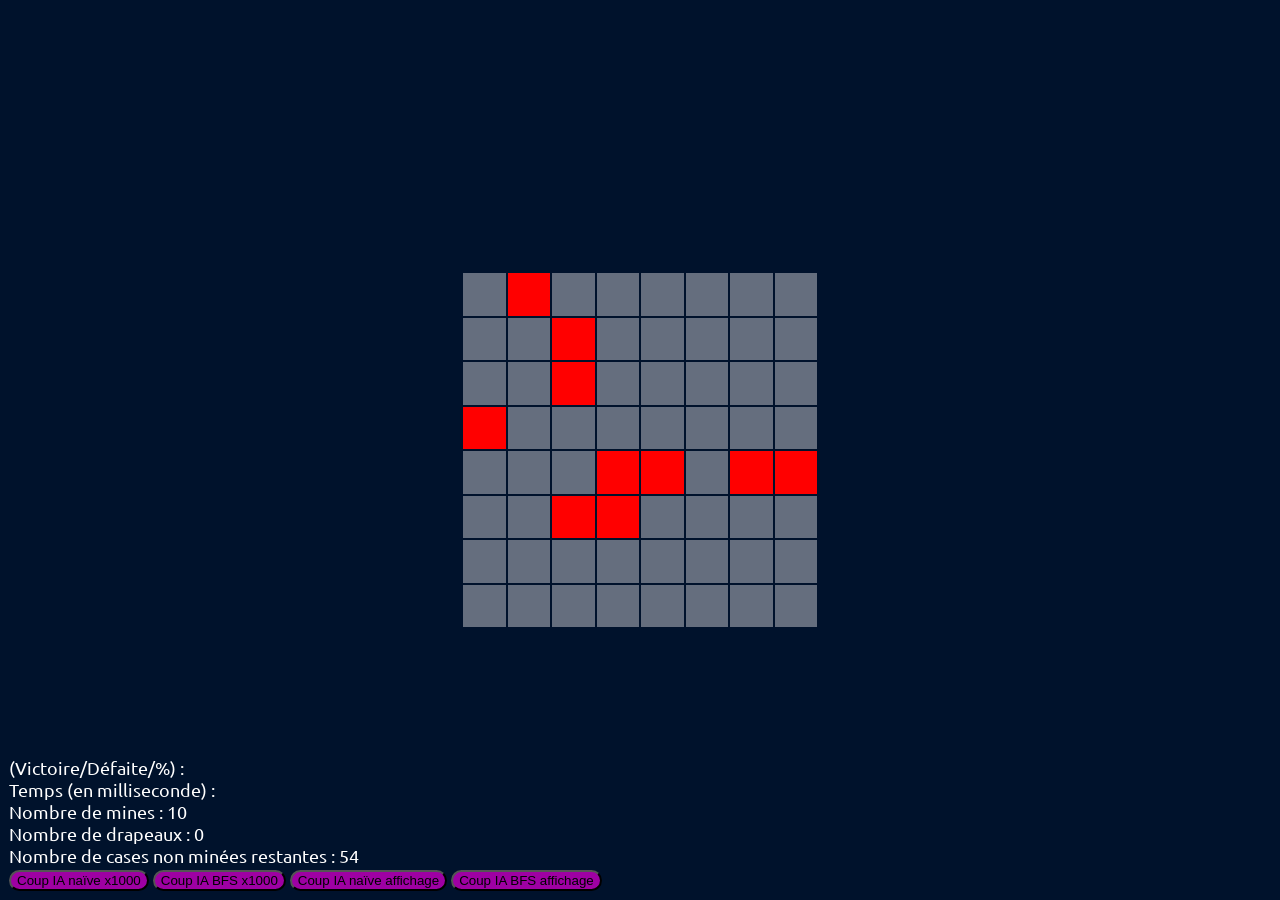
==== IA_projet/jeu.html @ db0d1bdc "ajout temps d'éxécution des algos pour stats" ====
<!DOCTYPE html>
<html lang="fr">

<head>
    <meta charset="UTF-8">
    <meta http-equiv="X-UA-Compatible" content="IE=edge">
    <meta name="viewport" content="width=device-width, initial-scale=1.0">

    <title>Démineur</title>

    <link rel="stylesheet" href="./assets/css/style.css">

    <script src="./assets/js/script.js"></script>
    <script src="./assets/js/naiveIA.js"></script>
    <script src="./assets/js/bfsIA.js"></script>
</head>

<body>
    <div class="statistiques">
        <span>(Victoire/Défaite/%) :</span>
        <span id="Ratio"></span>
        <br>
        <span>Temps (en milliseconde) :</span>
        <span id="Time"></span>
        <br>
        <span>Nombre de mines :</span>
        <span id="nombre_mines"></span>
        <br>
        <span>Nombre de drapeaux :</span>
        <span id="nombre_drapeaux"></span>
        <br>
        <span>Nombre de cases non minées restantes :</span>
        <span id="nombre_cases_non_minees_restantes"></span>
        <br>
        <button class="bouton_ia" onclick="naiveIaLoop(1000,false)">Coup IA naïve x1000</button>
        <button class="bouton_ia" onclick="bfsLoop(1000,false)">Coup IA BFS x1000</button>
        <button class="bouton_ia" onclick="naiveIaLoop(1,true)">Coup IA naïve affichage</button>
        <button class="bouton_ia" onclick="bfsLoop(true)">Coup IA BFS affichage</button>
    </div>
    <div class="verticalement_et_horizontalement_centre">
        <table class="grille" id="grille" onclick="explorer()" oncontextmenu="return false;"></table>
    </div>
</body>

</html>
---- IA_projet/assets/css/style.css ----
@import url('https://fonts.googleapis.com/css2?family=Ubuntu&display=swap');

:root {
    --background: rgb(0, 18, 44);
    --grey: rgb(101, 110, 126);
    --green: rgb(62, 206, 86);
    --blue: rgb(83, 39, 240);
    --purple: rgb(158, 0, 163);
}

body {
    margin: 0;
    padding: 0;
    background-color: var(--background);
    font-family: 'Ubuntu', sans-serif;
    color: white;
}

.verticalement_et_horizontalement_centre {
    width: 100vw;
    height: 100vh;
    display: flex;
    flex-direction: column;
    justify-content: center;
    text-align: center;
}

.choix_niveau {
    position: absolute;
    top: 50vh;
    left: 50vw;
    transform: translate(-50%, -50%);
}

.choix_niveau_boutons {
    display: flex;
    flex-direction: row;
    gap: 1vw;
}

.bouton_niveau:hover label{
    background-color: var(--blue) !important;
    transition: 300ms;
}

.bouton_niveau input[type="radio"] {
    display: none;
}

.bouton_niveau label {
    display: block;
    padding: 2vw;
    border-radius: .5vw;
    background-color: var(--grey);
    cursor: pointer;
}

.bouton_niveau input[type="radio"]:checked + label{
    background-color: var(--green);
}

.bouton_jouer {
    all: unset;
    margin-top: 1vw;
    width: 100%;
    padding: 2vw 0;
    border-radius: 2.5vw;
    background-color: var(--purple);
    text-align: center;
    cursor: pointer;
}
.perdue{
    background-color: red;
}
.grille {
    margin: 0 auto;
}

.case {
    width: min(4.5vw, 4.5vh);
    height: min(4.5vw, 4.5vh);
    background-color: var(--grey);
    text-align: center;
    font-weight: bold;
}

.case_cliquee {
    background-color: var(--green);
}

.case_drapeau {
    background-color: var(--blue);
}

.bouton_ia {
    background-color: var(--purple);
    text-align: center;
    border-radius: 2.5vh;
    cursor: pointer;
}


.statistiques {
    position: absolute;
    left: min(1vw, 1vh);
    bottom: min(1vw, 1vh);
    font-size: large;
}
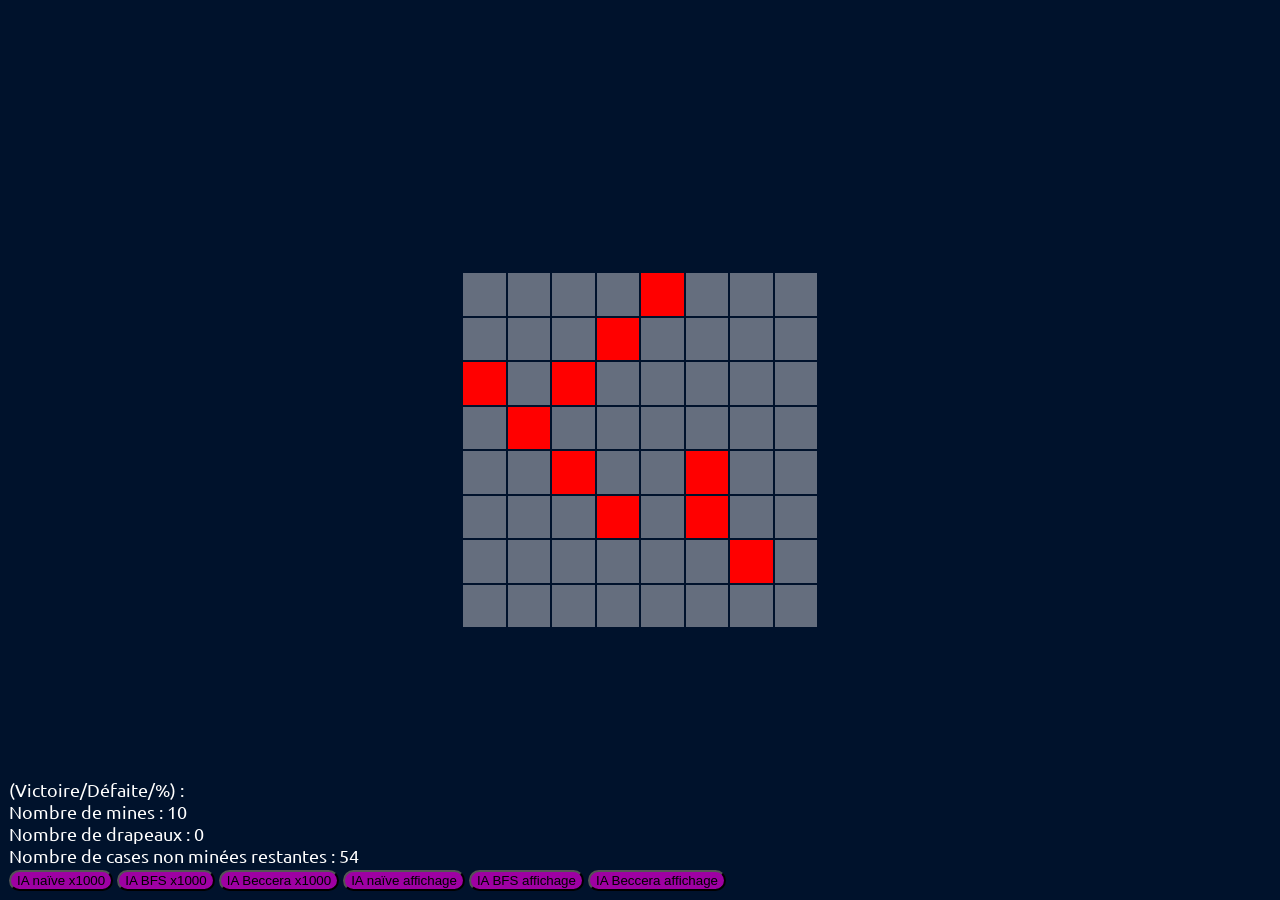
==== commit 0bf7cb04: "Nouvel algo" ====
--- a/IA_projet/jeu.html
+++ b/IA_projet/jeu.html
@@ -12,16 +12,15 @@
 
     <script src="./assets/js/script.js"></script>
     <script src="./assets/js/naiveIA.js"></script>
+    <script src="./assets/js/beccera.js"></script>
     <script src="./assets/js/bfsIA.js"></script>
+
 </head>
 
 <body>
     <div class="statistiques">
         <span>(Victoire/Défaite/%) :</span>
         <span id="Ratio"></span>
-        <br>
-        <span>Temps (en milliseconde) :</span>
-        <span id="Time"></span>
         <br>
         <span>Nombre de mines :</span>
         <span id="nombre_mines"></span>
@@ -32,14 +31,16 @@
         <span>Nombre de cases non minées restantes :</span>
         <span id="nombre_cases_non_minees_restantes"></span>
         <br>
-        <button class="bouton_ia" onclick="naiveIaLoop(1000,false)">Coup IA naïve x1000</button>
-        <button class="bouton_ia" onclick="bfsLoop(1000,false)">Coup IA BFS x1000</button>
-        <button class="bouton_ia" onclick="naiveIaLoop(1,true)">Coup IA naïve affichage</button>
-        <button class="bouton_ia" onclick="bfsLoop(true)">Coup IA BFS affichage</button>
+        <button class="bouton_ia" onclick="naiveIaLoop(1000,false)">IA naïve x1000</button>
+        <button class="bouton_ia" onclick="bfsLoop(1000,false)">IA BFS x1000</button>
+        <button class="bouton_ia" onclick="becceraLoop(1000,false)">IA Beccera x1000</button>
+
+        <button class="bouton_ia" onclick="naiveIaLoop(1,true)">IA naïve affichage</button>
+        <button class="bouton_ia" onclick="bfsLoop(1,true)">IA BFS affichage</button>
+        <button class="bouton_ia" onclick="becceraLoop(1,true)">IA Beccera affichage</button>
     </div>
     <div class="verticalement_et_horizontalement_centre">
         <table class="grille" id="grille" onclick="explorer()" oncontextmenu="return false;"></table>
     </div>
 </body>
-
 </html>
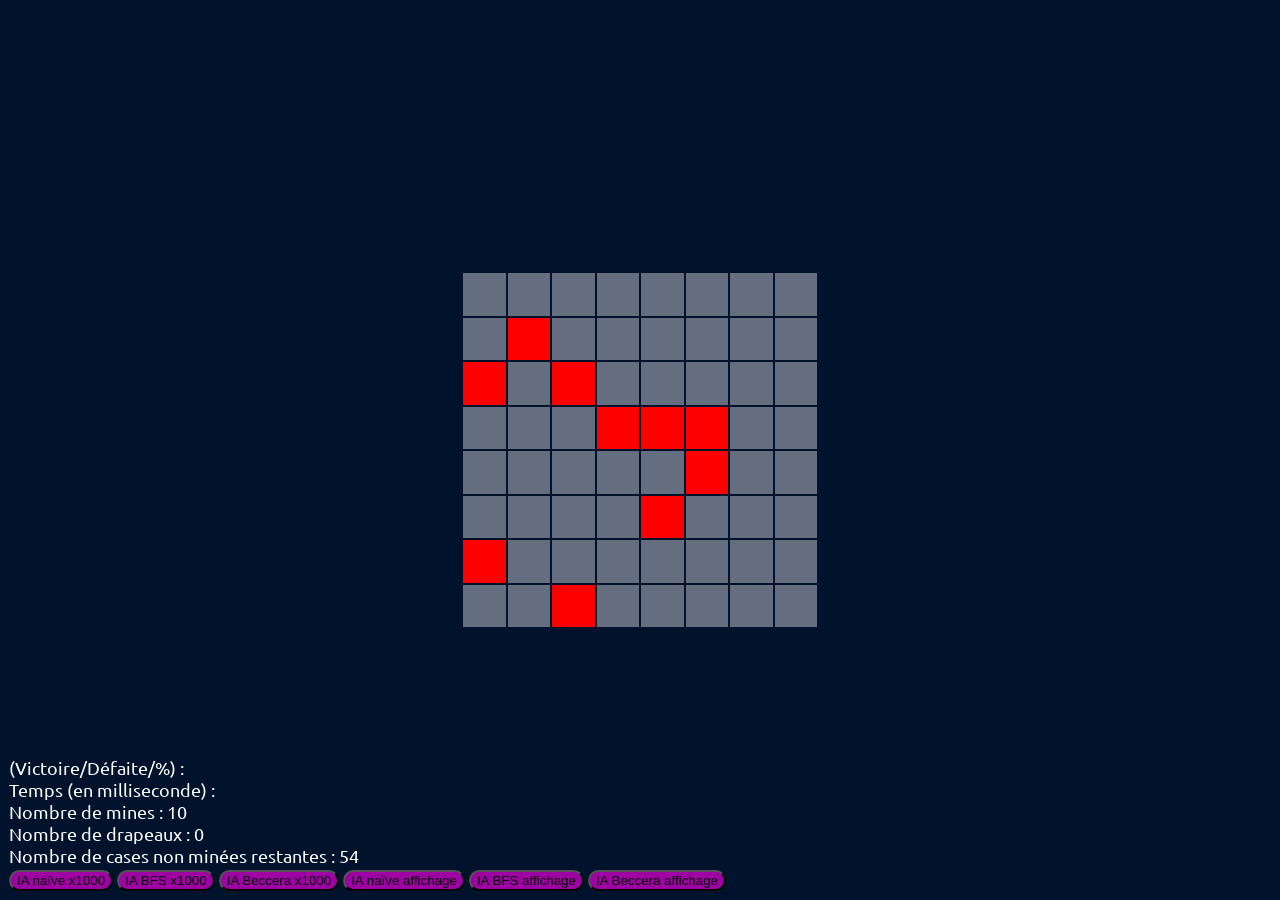
==== commit ae13b804: "Merge remote-tracking branch 'origin/main' # Conflicts: #	IA_projet/assets/js/bfsIA.js #	IA_projet/a" ====
--- a/IA_projet/jeu.html
+++ b/IA_projet/jeu.html
@@ -22,6 +22,9 @@
         <span>(Victoire/Défaite/%) :</span>
         <span id="Ratio"></span>
         <br>
+        <span>Temps (en milliseconde) :</span>
+        <span id="Time"></span>
+        <br>
         <span>Nombre de mines :</span>
         <span id="nombre_mines"></span>
         <br>
@@ -43,4 +46,5 @@
         <table class="grille" id="grille" onclick="explorer()" oncontextmenu="return false;"></table>
     </div>
 </body>
+
 </html>
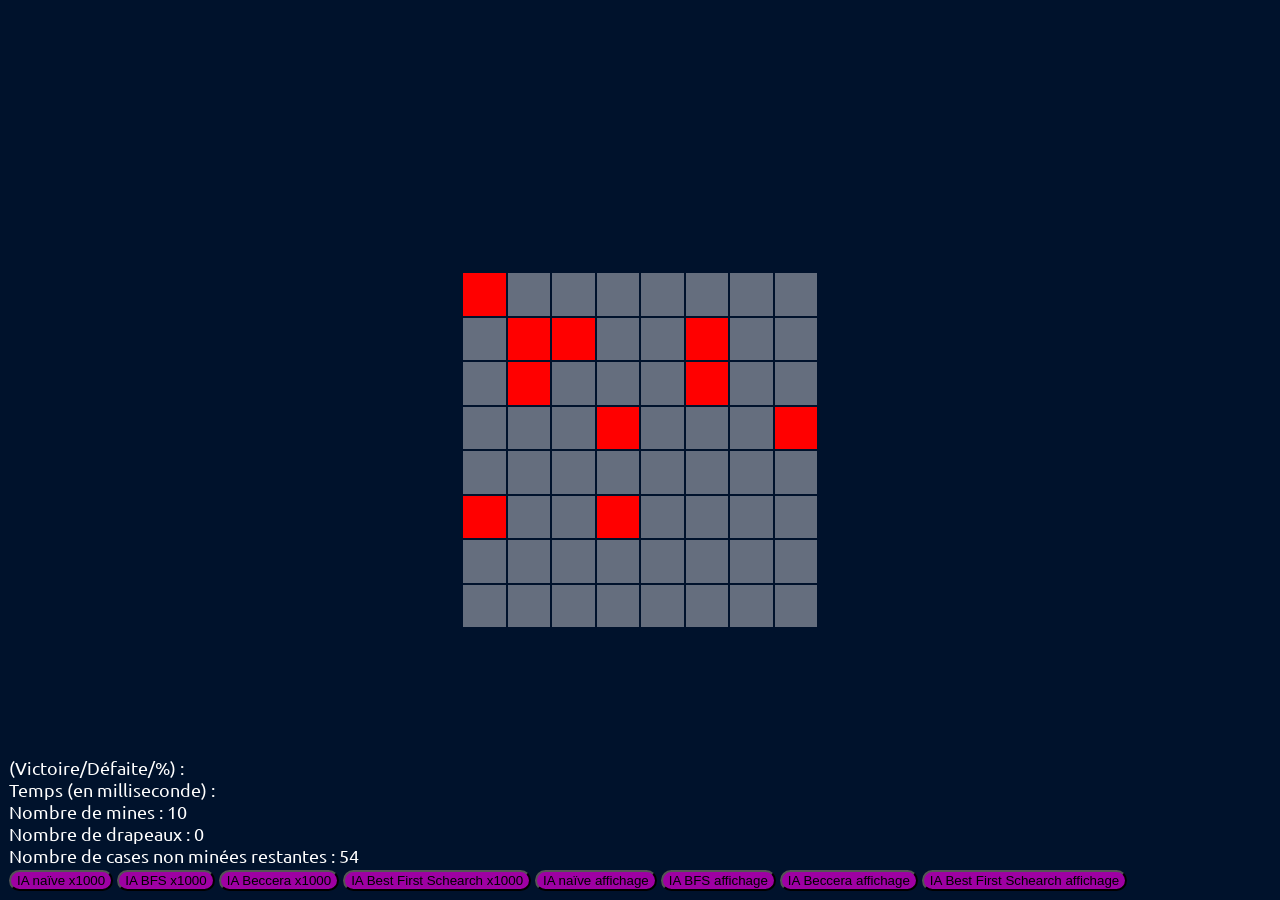
==== commit 8a90a902: "ajout algo bestfirstschearch and comment bfs" ====
--- a/IA_projet/jeu.html
+++ b/IA_projet/jeu.html
@@ -14,6 +14,7 @@
     <script src="./assets/js/naiveIA.js"></script>
     <script src="./assets/js/beccera.js"></script>
     <script src="./assets/js/bfsIA.js"></script>
+    <script src="./assets/js/bestfirstia.js"></script>
 
 </head>
 
@@ -37,10 +38,12 @@
         <button class="bouton_ia" onclick="naiveIaLoop(1000,false)">IA naïve x1000</button>
         <button class="bouton_ia" onclick="bfsLoop(1000,false)">IA BFS x1000</button>
         <button class="bouton_ia" onclick="becceraLoop(1000,false)">IA Beccera x1000</button>
+        <button class="bouton_ia" onclick="bestfirstLoop(1000,false)">IA Best First Schearch x1000</button>
 
         <button class="bouton_ia" onclick="naiveIaLoop(1,true)">IA naïve affichage</button>
         <button class="bouton_ia" onclick="bfsLoop(1,true)">IA BFS affichage</button>
         <button class="bouton_ia" onclick="becceraLoop(1,true)">IA Beccera affichage</button>
+        <button class="bouton_ia" onclick="bestfirstLoop(1,true)">IA Best First Schearch affichage</button>
     </div>
     <div class="verticalement_et_horizontalement_centre">
         <table class="grille" id="grille" onclick="explorer()" oncontextmenu="return false;"></table>
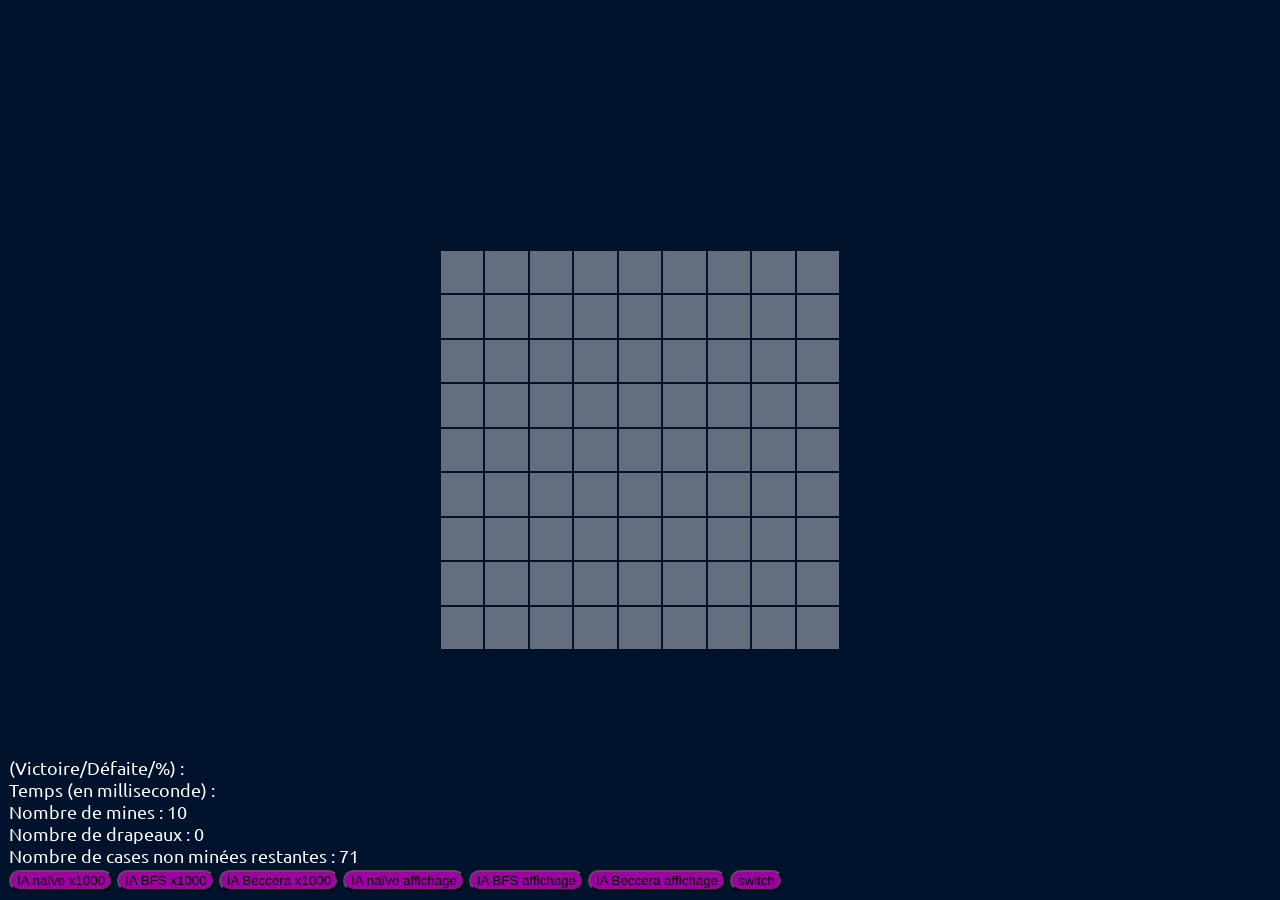
==== commit f3dc9ff8: "Amélioration de l'algo" ====
--- a/IA_projet/jeu.html
+++ b/IA_projet/jeu.html
@@ -14,7 +14,6 @@
     <script src="./assets/js/naiveIA.js"></script>
     <script src="./assets/js/beccera.js"></script>
     <script src="./assets/js/bfsIA.js"></script>
-    <script src="./assets/js/bestfirstia.js"></script>
 
 </head>
 
@@ -38,12 +37,11 @@
         <button class="bouton_ia" onclick="naiveIaLoop(1000,false)">IA naïve x1000</button>
         <button class="bouton_ia" onclick="bfsLoop(1000,false)">IA BFS x1000</button>
         <button class="bouton_ia" onclick="becceraLoop(1000,false)">IA Beccera x1000</button>
-        <button class="bouton_ia" onclick="bestfirstLoop(1000,false)">IA Best First Schearch x1000</button>
 
         <button class="bouton_ia" onclick="naiveIaLoop(1,true)">IA naïve affichage</button>
         <button class="bouton_ia" onclick="bfsLoop(1,true)">IA BFS affichage</button>
         <button class="bouton_ia" onclick="becceraLoop(1,true)">IA Beccera affichage</button>
-        <button class="bouton_ia" onclick="bestfirstLoop(1,true)">IA Best First Schearch affichage</button>
+        <button class="bouton_ia" onclick="voire()">switch</button>
     </div>
     <div class="verticalement_et_horizontalement_centre">
         <table class="grille" id="grille" onclick="explorer()" oncontextmenu="return false;"></table>
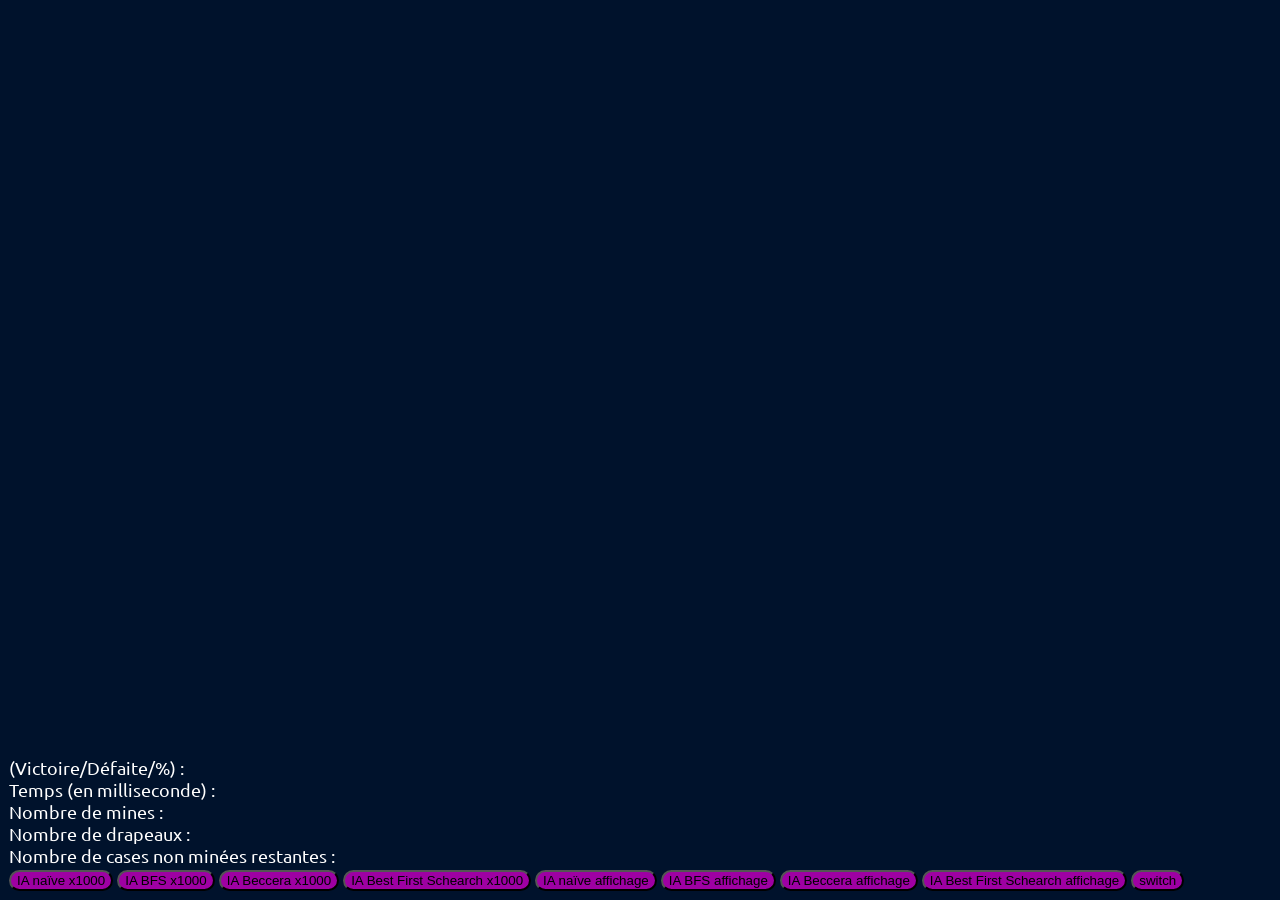
==== commit 96b5ed48: "Merge remote-tracking branch 'origin/main' # Conflicts: #	IA_projet/assets/js/script.js #	IA_projet/" ====
--- a/IA_projet/jeu.html
+++ b/IA_projet/jeu.html
@@ -14,6 +14,7 @@
     <script src="./assets/js/naiveIA.js"></script>
     <script src="./assets/js/beccera.js"></script>
     <script src="./assets/js/bfsIA.js"></script>
+    <script src="./assets/js/bestfirstia.js"></script>
 
 </head>
 
@@ -37,10 +38,12 @@
         <button class="bouton_ia" onclick="naiveIaLoop(1000,false)">IA naïve x1000</button>
         <button class="bouton_ia" onclick="bfsLoop(1000,false)">IA BFS x1000</button>
         <button class="bouton_ia" onclick="becceraLoop(1000,false)">IA Beccera x1000</button>
+        <button class="bouton_ia" onclick="bestfirstLoop(1000,false)">IA Best First Schearch x1000</button>
 
         <button class="bouton_ia" onclick="naiveIaLoop(1,true)">IA naïve affichage</button>
         <button class="bouton_ia" onclick="bfsLoop(1,true)">IA BFS affichage</button>
         <button class="bouton_ia" onclick="becceraLoop(1,true)">IA Beccera affichage</button>
+        <button class="bouton_ia" onclick="bestfirstLoop(1,true)">IA Best First Schearch affichage</button>
         <button class="bouton_ia" onclick="voire()">switch</button>
     </div>
     <div class="verticalement_et_horizontalement_centre">
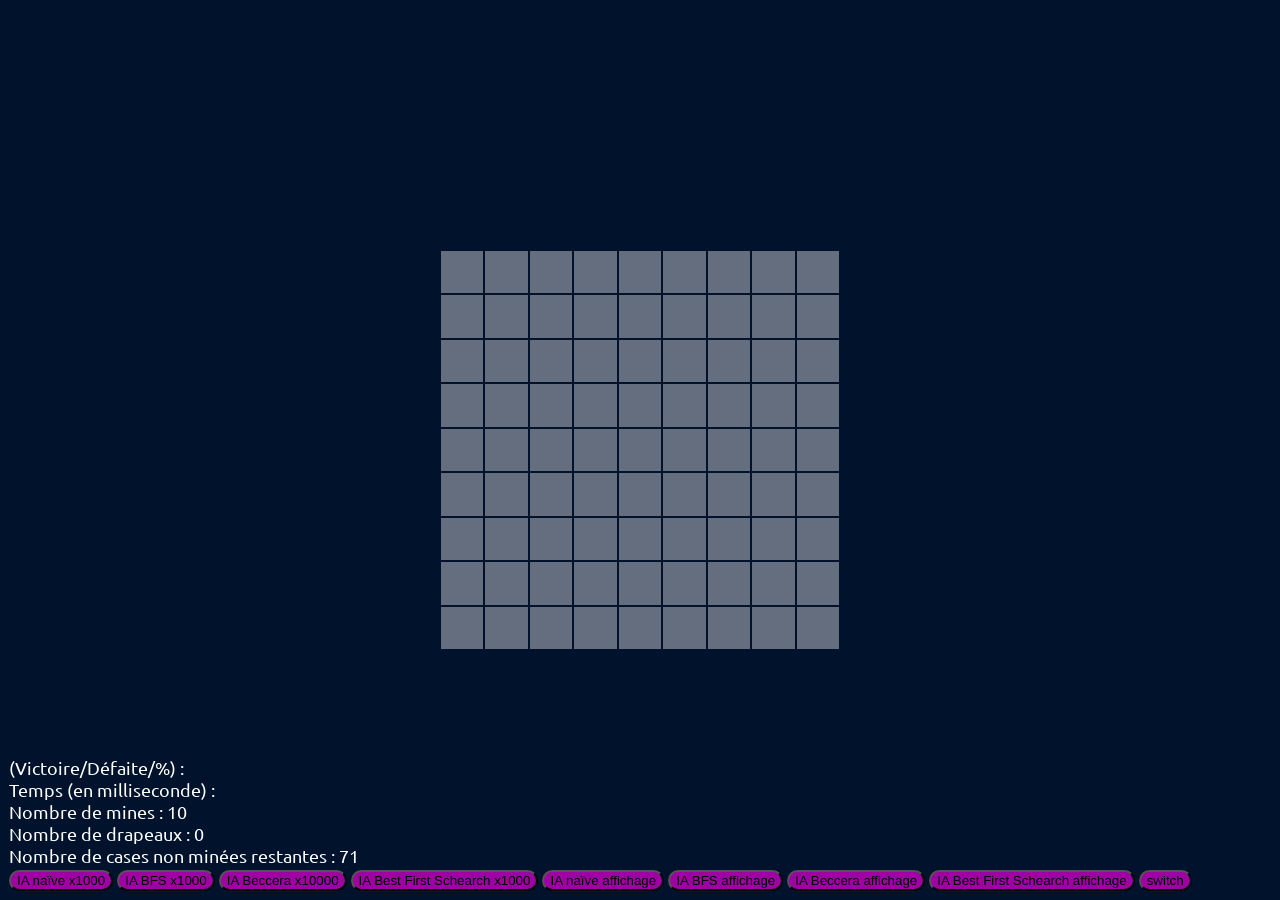
==== commit a1e81bac: "beccera de 1000 a 10000" ====
--- a/IA_projet/jeu.html
+++ b/IA_projet/jeu.html
@@ -37,7 +37,7 @@
         <br>
         <button class="bouton_ia" onclick="naiveIaLoop(1000,false)">IA naïve x1000</button>
         <button class="bouton_ia" onclick="bfsLoop(1000,false)">IA BFS x1000</button>
-        <button class="bouton_ia" onclick="becceraLoop(1000,false)">IA Beccera x1000</button>
+        <button class="bouton_ia" onclick="becceraLoop(10000,false)">IA Beccera x10000</button>
         <button class="bouton_ia" onclick="bestfirstLoop(1000,false)">IA Best First Schearch x1000</button>
 
         <button class="bouton_ia" onclick="naiveIaLoop(1,true)">IA naïve affichage</button>
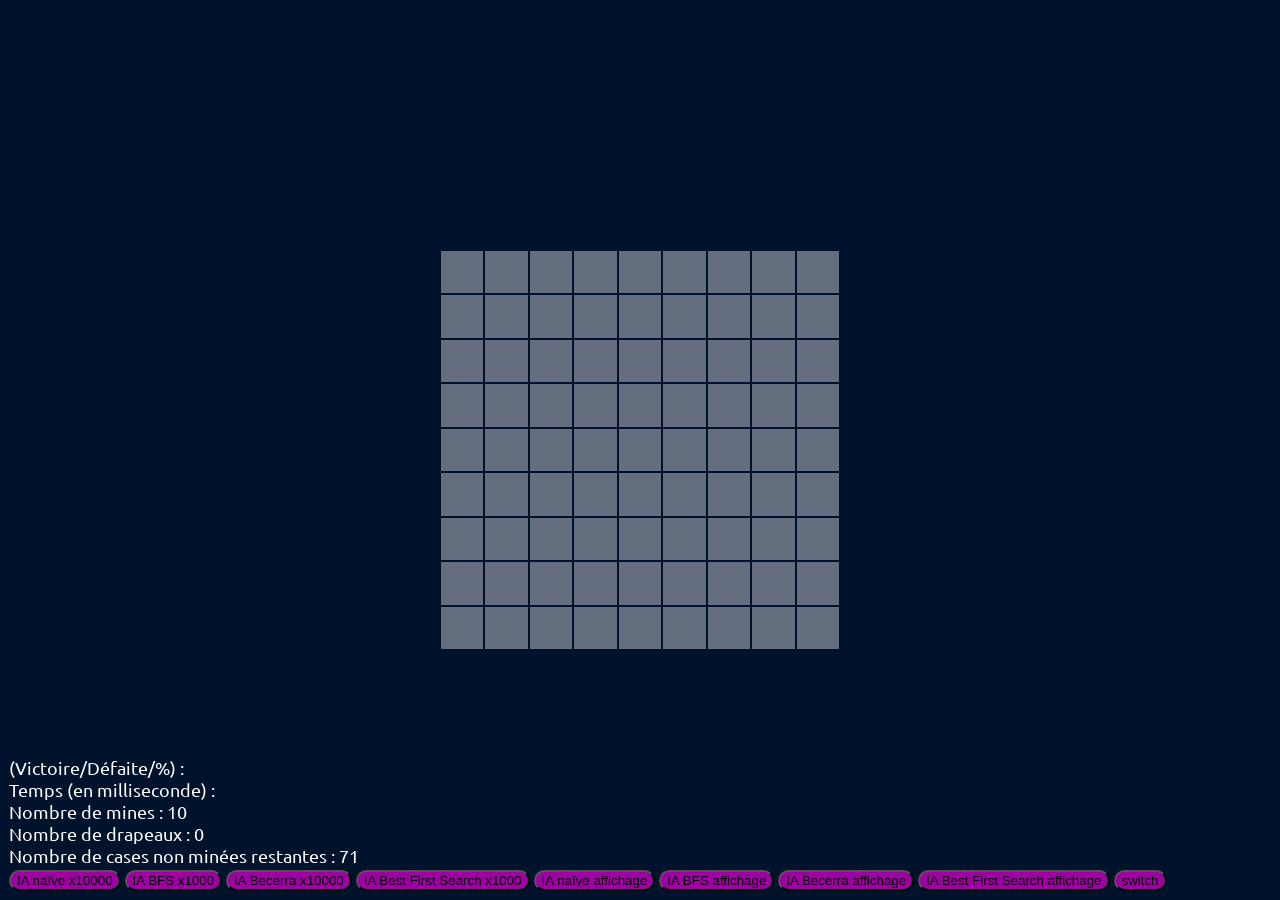
==== commit 2d8bf040: "Des stats plus de stats" ====
--- a/IA_projet/jeu.html
+++ b/IA_projet/jeu.html
@@ -12,7 +12,7 @@
 
     <script src="./assets/js/script.js"></script>
     <script src="./assets/js/naiveIA.js"></script>
-    <script src="./assets/js/beccera.js"></script>
+    <script src="assets/js/becerra.js"></script>
     <script src="./assets/js/bfsIA.js"></script>
     <script src="./assets/js/bestfirstia.js"></script>
 
@@ -35,15 +35,15 @@
         <span>Nombre de cases non minées restantes :</span>
         <span id="nombre_cases_non_minees_restantes"></span>
         <br>
-        <button class="bouton_ia" onclick="naiveIaLoop(1000,false)">IA naïve x1000</button>
+        <button class="bouton_ia" onclick="naiveIaLoop(10000,false)">IA naïve x10000</button>
         <button class="bouton_ia" onclick="bfsLoop(1000,false)">IA BFS x1000</button>
-        <button class="bouton_ia" onclick="becceraLoop(10000,false)">IA Beccera x10000</button>
-        <button class="bouton_ia" onclick="bestfirstLoop(1000,false)">IA Best First Schearch x1000</button>
+        <button class="bouton_ia" onclick="becerraLoop(10000,false)">IA Becerra x10000</button>
+        <button class="bouton_ia" onclick="bestfirstLoop(1000,false)">IA Best First Search x1000</button>
 
         <button class="bouton_ia" onclick="naiveIaLoop(1,true)">IA naïve affichage</button>
         <button class="bouton_ia" onclick="bfsLoop(1,true)">IA BFS affichage</button>
-        <button class="bouton_ia" onclick="becceraLoop(1,true)">IA Beccera affichage</button>
-        <button class="bouton_ia" onclick="bestfirstLoop(1,true)">IA Best First Schearch affichage</button>
+        <button class="bouton_ia" onclick="becerraLoop(1,true)">IA Becerra affichage</button>
+        <button class="bouton_ia" onclick="bestfirstLoop(1,true)">IA Best First Search affichage</button>
         <button class="bouton_ia" onclick="voire()">switch</button>
     </div>
     <div class="verticalement_et_horizontalement_centre">
